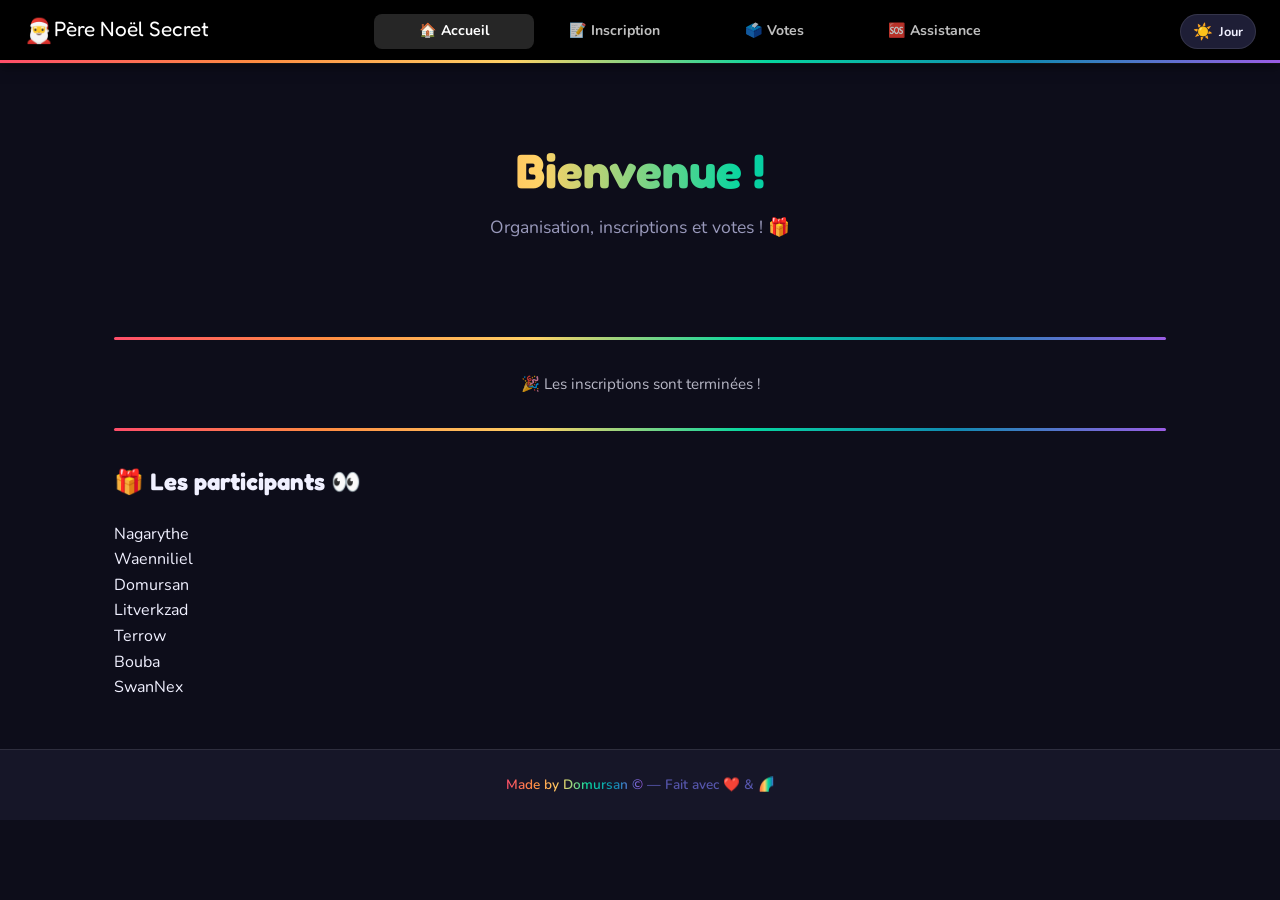
==== index.html @ bb62180d "Update index.html" ====
<!DOCTYPE html>
<html lang="fr">
<head>
  <meta charset="UTF-8" />
  <meta name="viewport" content="width=device-width, initial-scale=1.0" />
  <title>Humane Gang's Secret Santa 🎅</title>
  <link rel="stylesheet" href="assets/css/style.css" />
  <link rel="stylesheet" href="assets/css/index.css" />
</head>
<body>

  <div id="navbar-container"></div>

  <main class="main-content">

    <!-- Hero -->
    <section class="hero animate-in">
      <h1 class="rainbow-text">Bienvenue !</h1>
      <p>Organisation, inscriptions et votes ! 🎁</p>
    </section>

    <div class="rainbow-divider"></div>

    <!-- Comment ça marche -->
    <!-- <h2 class="section-title">✨ Les inscriptions sont ouvertes 👀</h2> -->
    <div id="countdown" class="countdown-box">
      <div class="countdown-item">
        <span id="cd-jours">--</span>
        <small>jours</small>
      </div>
      <span class="countdown-separator">:</span>
      <div class="countdown-item">
        <span id="cd-heures">--</span>
        <small>heures</small>
      </div>
      <span class="countdown-separator">:</span>
      <div class="countdown-item">
        <span id="cd-minutes">--</span>
        <small>min</small>
      </div>
      <span class="countdown-separator">:</span>
      <div class="countdown-item">
        <span id="cd-secondes">--</span>
        <small>sec</small>
      </div>
    </div>
    <p id="countdown-label" class="countdown-label">avant la fin des inscriptions</p>
    
    <div class="rainbow-divider"></div>

    <h2 class="section-title">🎁 Les participants 👀</h2>
    <div id="participants-grid" class="participants-grid"></div>

  </main>

  <div id="footer-container"></div>

  <script src="assets/js/main.js"></script>
  <script>
    // Charger les stats depuis l'API (placeholder)
    async function loadStats() {
      try {
        const data = await apiFetch('getStats');
        if (data.inscrits !== undefined) document.getElementById('stat-inscrits').textContent = data.inscrits;
        if (data.votes    !== undefined) document.getElementById('stat-votes').textContent    = data.votes;
        if (data.dateEchange) {
          const jours = Math.ceil((new Date(data.dateEchange) - new Date()) / (1000*60*60*24));
          document.getElementById('stat-jours').textContent = jours > 0 ? jours : '🎉';
        }
      } catch(e) {
        // API pas encore configurée — on affiche des placeholders
        document.getElementById('stat-inscrits').textContent = '?';
        document.getElementById('stat-votes').textContent    = '?';
        document.getElementById('stat-jours').textContent    = '?';
      }
    }
    document.addEventListener('DOMContentLoaded', loadStats);
  </script>

  <script>
  const DATE_FIN_INSCRIPTIONS = new Date('2026-09-30T23:59:00');

  function updateCountdown() {
    const maintenant = new Date();
    const diff = DATE_FIN_INSCRIPTIONS - maintenant;

    if (diff <= 0) {
      document.getElementById('countdown').style.display = 'none';
      document.getElementById('countdown-label').textContent = '🎉 Les inscriptions sont terminées !';
      return;
    }

    const jours    = Math.floor(diff / (1000 * 60 * 60 * 24));
    const heures   = Math.floor((diff / (1000 * 60 * 60)) % 24);
    const minutes  = Math.floor((diff / (1000 * 60)) % 60);
    const secondes = Math.floor((diff / 1000) % 60);

    document.getElementById('cd-jours').textContent    = jours;
    document.getElementById('cd-heures').textContent   = String(heures).padStart(2, '0');
    document.getElementById('cd-minutes').textContent  = String(minutes).padStart(2, '0');
    document.getElementById('cd-secondes').textContent = String(secondes).padStart(2, '0');
  }

  updateCountdown();
  setInterval(updateCountdown, 1000);
</script>

  <script>
  const DATE_FIN_INSCRIPTIONS = new Date('2026-09-30T23:59:00');

  function updateCountdown() {
    const maintenant = new Date();
    const diff = DATE_FIN_INSCRIPTIONS - maintenant;

    if (diff <= 0) {
      document.getElementById('countdown').style.display = 'none';
      document.getElementById('countdown-label').textContent = '🎉 Les inscriptions sont terminées !';
      return;
    }

    const jours    = Math.floor(diff / (1000 * 60 * 60 * 24));
    const heures   = Math.floor((diff / (1000 * 60 * 60)) % 24);
    const minutes  = Math.floor((diff / (1000 * 60)) % 60);
    const secondes = Math.floor((diff / 1000) % 60);

    document.getElementById('cd-jours').textContent    = jours;
    document.getElementById('cd-heures').textContent   = String(heures).padStart(2, '0');
    document.getElementById('cd-minutes').textContent  = String(minutes).padStart(2, '0');
    document.getElementById('cd-secondes').textContent = String(secondes).padStart(2, '0');
  }

  updateCountdown();
  setInterval(updateCountdown, 1000);
</script>

<script>
  // 👉 Ajoute un prénom par personne inscrite
  const PARTICIPANTS = [
    "Nagarythe",
    "Waenniliel",
    "Domursan",
    "Litverkzad",
    "Terrow",
    "Bouba",
    "SwanNex",
  ];

  function renderParticipants() {
    const grid = document.getElementById('participants-grid');
    grid.innerHTML = PARTICIPANTS.map(nom => `
      <div class="participant-card">${nom}</div>
    `).join('');
  }

  document.addEventListener('DOMContentLoaded', renderParticipants);
</script>

</body>
</html>
---- assets/css/style.css ----
/* ================================================
   STYLE.CSS — Père Noël Secret
   Thème arc-en-ciel + mode jour/nuit
   ================================================ */

/* ── Google Fonts ── */
@import url('https://fonts.googleapis.com/css2?family=Fredoka+One&family=Nunito:wght@400;600;700;800&display=swap');

/* ================================================
   VARIABLES — MODE NUIT (défaut)
   ================================================ */
:root {
  /* Arc-en-ciel */
  --rainbow-1: #ff4e6a;
  --rainbow-2: #ff8c42;
  --rainbow-3: #ffd166;
  --rainbow-4: #06d6a0;
  --rainbow-5: #118ab2;
  --rainbow-6: #9b5de5;

  /* Gradient arc-en-ciel */
  --rainbow-gradient: linear-gradient(135deg,
    var(--rainbow-1), var(--rainbow-2), var(--rainbow-3),
    var(--rainbow-4), var(--rainbow-5), var(--rainbow-6));
  --rainbow-gradient-h: linear-gradient(90deg,
    var(--rainbow-1), var(--rainbow-2), var(--rainbow-3),
    var(--rainbow-4), var(--rainbow-5), var(--rainbow-6));

  /* Fond & surfaces */
  --bg-page:       #0d0d1a;
  --bg-surface:    #161628;
  --bg-card:       #1e1e36;
  --bg-input:      #252540;
  --border-color:  rgba(255,255,255,0.1);

  /* Textes */
  --text-primary:   #f0f0ff;
  --text-secondary: #9999bb;
  --text-muted:     #5555aa;

  /* Accents */
  --accent-primary: #ff4e6a;
  --accent-hover:   #ff7088;

  /* Ombres */
  --shadow-sm: 0 2px 8px rgba(0,0,0,0.4);
  --shadow-md: 0 4px 20px rgba(0,0,0,0.5);
  --shadow-lg: 0 8px 40px rgba(0,0,0,0.6);
  --shadow-rainbow: 0 4px 20px rgba(255,78,106,0.3);

  /* Navbar */
  --navbar-height: 64px;
}

/* ================================================
   VARIABLES — MODE JOUR
   ================================================ */
[data-theme="light"] {
  --bg-page:       #f5f5ff;
  --bg-surface:    #ffffff;
  --bg-card:       #ffffff;
  --bg-input:      #f0f0fa;
  --border-color:  rgba(0,0,0,0.1);

  --text-primary:   #1a1a2e;
  --text-secondary: #555577;
  --text-muted:     #9999bb;

  --accent-primary: #ff4e6a;
  --accent-hover:   #e03055;

  --shadow-sm: 0 2px 8px rgba(0,0,0,0.08);
  --shadow-md: 0 4px 20px rgba(0,0,0,0.1);
  --shadow-lg: 0 8px 40px rgba(0,0,0,0.15);
  --shadow-rainbow: 0 4px 20px rgba(255,78,106,0.2);
}

/* ================================================
   RESET & BASE
   ================================================ */
*, *::before, *::after {
  margin: 0; padding: 0;
  box-sizing: border-box;
}

html { scroll-behavior: smooth; }

body {
  font-family: 'Nunito', sans-serif;
  background-color: var(--bg-page);
  color: var(--text-primary);
  min-height: 100vh;
  transition: background-color 0.3s ease, color 0.3s ease;
  line-height: 1.6;
}

/* ================================================
   NAVBAR
   ================================================ */
.navbar {
  position: fixed;
  top: 0; left: 0; right: 0;
  height: var(--navbar-height);
  background: #000000;
  border-bottom: 1px solid rgba(255,255,255,0.08);
  display: flex;
  align-items: center;
  justify-content: space-between;
  padding: 0 1.5rem;
  z-index: 1000;
  box-shadow: 0 2px 12px rgba(0,0,0,0.5);
}

/* Barre arc-en-ciel sous la navbar */
.navbar::after {
  content: '';
  position: absolute;
  bottom: 0; left: 0; right: 0;
  height: 3px;
  background: var(--rainbow-gradient-h);
}

/* ── Logo image ── */
.navbar-brand {
  display: flex;
  align-items: center;
  gap: 0.75rem;
  text-decoration: none;
  flex-shrink: 0;
}
.navbar-brand .brand-logo {
  height: calc(var(--navbar-height) - 16px);
  width: auto;
  display: block;
  object-fit: contain;
}
/* Fallback texte si pas d'image */
.navbar-brand .brand-text {
  font-family: 'Fredoka One', cursive;
  font-size: 1.3rem;
  color: #ffffff;
}
.navbar-brand .brand-icon { font-size: 1.5rem; }

/* ── Liens — espacés de façon égale ── */
.navbar-links {
  display: flex;
  align-items: center;
  list-style: none;
  flex: 1;
  justify-content: center;
  gap: 0;
}
.navbar-links li {
  flex: 1;
  display: flex;
  justify-content: center;
  max-width: 160px;
}
.navbar-links a {
  display: block;
  width: 100%;
  text-align: center;
  padding: 0.4rem 0.5rem;
  color: rgba(255,255,255,0.75);
  text-decoration: none;
  font-weight: 700;
  font-size: 0.88rem;
  border-radius: 8px;
  transition: all 0.2s ease;
  white-space: nowrap;
}
.navbar-links a:hover,
.navbar-links a.active {
  color: #ffffff;
  background: rgba(255,255,255,0.1);
}
.navbar-links a.active {
  background: rgba(255,255,255,0.15);
}

/* Bouton toggle jour/nuit */
.theme-toggle {
  background: var(--bg-card);
  border: 1px solid var(--border-color);
  border-radius: 50px;
  padding: 0.35rem 0.75rem;
  cursor: pointer;
  font-size: 1.1rem;
  display: flex;
  align-items: center;
  gap: 0.4rem;
  color: var(--text-primary);
  transition: all 0.2s ease;
  font-family: 'Nunito', sans-serif;
  font-size: 0.8rem;
  font-weight: 700;
}
.theme-toggle:hover {
  background: var(--bg-input);
  box-shadow: var(--shadow-sm);
}
.theme-toggle .icon { font-size: 1rem; }

/* Burger mobile */
.navbar-burger {
  display: none;
  flex-direction: column;
  gap: 5px;
  cursor: pointer;
  padding: 0.5rem;
  background: none;
  border: none;
}
.navbar-burger span {
  display: block;
  width: 24px; height: 2px;
  background: var(--text-primary);
  border-radius: 2px;
  transition: all 0.3s ease;
}

/* ================================================
   LAYOUT PRINCIPAL
   ================================================ */
.main-content {
  max-width: 1100px;
  margin: 0 auto;
  padding: calc(var(--navbar-height) + 2rem) 1.5rem 3rem;
}

.page-title {
  font-family: 'Fredoka One', cursive;
  font-size: 2.2rem;
  margin-bottom: 2rem;
  background: var(--rainbow-gradient-h);
  -webkit-background-clip: text;
  -webkit-text-fill-color: transparent;
  background-clip: text;
}

/* ================================================
   COMPOSANTS — CARTES
   ================================================ */
.card {
  background: var(--bg-card);
  border: 1px solid var(--border-color);
  border-radius: 16px;
  padding: 1.5rem;
  box-shadow: var(--shadow-sm);
  transition: transform 0.2s ease, box-shadow 0.2s ease;
}
.card:hover {
  transform: translateY(-3px);
  box-shadow: var(--shadow-md);
}

.card-grid {
  display: grid;
  grid-template-columns: repeat(auto-fit, minmax(280px, 1fr));
  gap: 1.25rem;
}

/* ================================================
   COMPOSANTS — BOUTONS
   ================================================ */
.btn {
  display: inline-flex;
  align-items: center;
  justify-content: center;
  gap: 0.5rem;
  padding: 0.65rem 1.4rem;
  border: none;
  border-radius: 12px;
  font-family: 'Nunito', sans-serif;
  font-weight: 800;
  font-size: 0.9rem;
  cursor: pointer;
  transition: all 0.2s ease;
  text-decoration: none;
}

.btn-primary {
  background: var(--rainbow-gradient);
  color: white;
  box-shadow: var(--shadow-rainbow);
}
.btn-primary:hover {
  opacity: 0.9;
  transform: translateY(-2px);
  box-shadow: 0 6px 24px rgba(255,78,106,0.4);
}

.btn-outline {
  background: transparent;
  border: 2px solid var(--border-color);
  color: var(--text-primary);
}
.btn-outline:hover {
  border-color: var(--rainbow-1);
  color: var(--rainbow-1);
  background: rgba(255,78,106,0.05);
}

.btn-danger {
  background: #ff4e6a;
  color: white;
}
.btn-danger:hover { background: #e03055; transform: translateY(-2px); }

.btn:disabled {
  opacity: 0.5;
  cursor: not-allowed;
  transform: none !important;
}

/* ================================================
   COMPOSANTS — FORMULAIRES
   ================================================ */
.form-group {
  margin-bottom: 1.25rem;
}
.form-group label {
  display: block;
  font-weight: 700;
  font-size: 0.88rem;
  color: var(--text-secondary);
  margin-bottom: 0.4rem;
  text-transform: uppercase;
  letter-spacing: 0.05em;
}
.form-group input,
.form-group select,
.form-group textarea {
  width: 100%;
  padding: 0.7rem 1rem;
  background: var(--bg-input);
  border: 1px solid var(--border-color);
  border-radius: 10px;
  color: var(--text-primary);
  font-family: 'Nunito', sans-serif;
  font-size: 0.95rem;
  transition: border-color 0.2s ease, box-shadow 0.2s ease;
  outline: none;
}
.form-group input:focus,
.form-group select:focus,
.form-group textarea:focus {
  border-color: var(--rainbow-5);
  box-shadow: 0 0 0 3px rgba(17,138,178,0.15);
}
.form-group textarea { resize: vertical; min-height: 100px; }
.form-group select option { background: var(--bg-card); }

/* ================================================
   COMPOSANTS — TABLEAU
   ================================================ */
.table-wrapper {
  overflow-x: auto;
  border-radius: 12px;
  border: 1px solid var(--border-color);
}
table {
  width: 100%;
  border-collapse: collapse;
  font-size: 0.9rem;
}
thead {
  background: var(--bg-input);
}
thead th {
  padding: 0.85rem 1rem;
  text-align: left;
  font-weight: 800;
  font-size: 0.78rem;
  text-transform: uppercase;
  letter-spacing: 0.07em;
  color: var(--text-secondary);
  border-bottom: 1px solid var(--border-color);
}
tbody tr {
  border-bottom: 1px solid var(--border-color);
  transition: background 0.15s ease;
}
tbody tr:last-child { border-bottom: none; }
tbody tr:hover { background: var(--bg-input); }
tbody td {
  padding: 0.85rem 1rem;
  color: var(--text-primary);
}

/* ================================================
   COMPOSANTS — BADGES
   ================================================ */
.badge {
  display: inline-block;
  padding: 0.2rem 0.6rem;
  border-radius: 50px;
  font-size: 0.75rem;
  font-weight: 800;
}
.badge-red    { background: rgba(255,78,106,0.15); color: var(--rainbow-1); }
.badge-orange { background: rgba(255,140,66,0.15); color: var(--rainbow-2); }
.badge-yellow { background: rgba(255,209,102,0.15); color: #c9a000; }
.badge-green  { background: rgba(6,214,160,0.15);  color: var(--rainbow-4); }
.badge-blue   { background: rgba(17,138,178,0.15); color: var(--rainbow-5); }
.badge-purple { background: rgba(155,93,229,0.15); color: var(--rainbow-6); }

/* ================================================
   COMPOSANTS — ALERTS
   ================================================ */
.alert {
  padding: 0.85rem 1.1rem;
  border-radius: 10px;
  font-weight: 600;
  font-size: 0.9rem;
  margin-bottom: 1rem;
  display: flex;
  align-items: center;
  gap: 0.5rem;
}
.alert-success { background: rgba(6,214,160,0.1);  border-left: 3px solid var(--rainbow-4); color: var(--rainbow-4); }
.alert-error   { background: rgba(255,78,106,0.1); border-left: 3px solid var(--rainbow-1); color: var(--rainbow-1); }
.alert-info    { background: rgba(17,138,178,0.1); border-left: 3px solid var(--rainbow-5); color: var(--rainbow-5); }

/* ================================================
   COMPOSANTS — DIVIDER ARC-EN-CIEL
   ================================================ */
.rainbow-divider {
  height: 3px;
  background: var(--rainbow-gradient-h);
  border-radius: 2px;
  margin: 2rem 0;
}

/* ================================================
   FOOTER
   ================================================ */
.footer {
  background: var(--bg-surface);
  border-top: 1px solid var(--border-color);
  padding: 1.5rem;
  text-align: center;
  color: var(--text-muted);
  font-size: 0.85rem;
  font-weight: 600;
}
.footer span {
  background: var(--rainbow-gradient-h);
  -webkit-background-clip: text;
  -webkit-text-fill-color: transparent;
  background-clip: text;
}

/* ================================================
   UTILITAIRES
   ================================================ */
.text-center { text-align: center; }
.text-muted  { color: var(--text-secondary); }
.mt-1 { margin-top: 0.5rem; }
.mt-2 { margin-top: 1rem; }
.mt-3 { margin-top: 1.5rem; }
.mb-1 { margin-bottom: 0.5rem; }
.mb-2 { margin-bottom: 1rem; }
.mb-3 { margin-bottom: 1.5rem; }

/* Texte arc-en-ciel */
.rainbow-text {
  background: var(--rainbow-gradient-h);
  -webkit-background-clip: text;
  -webkit-text-fill-color: transparent;
  background-clip: text;
}

/* ================================================
   ANIMATIONS
   ================================================ */
@keyframes fadeIn {
  from { opacity: 0; transform: translateY(12px); }
  to   { opacity: 1; transform: translateY(0); }
}
@keyframes shimmer {
  0%   { background-position: -200% center; }
  100% { background-position: 200% center; }
}
.animate-in { animation: fadeIn 0.4s ease forwards; }

/* ================================================
   RESPONSIVE
   ================================================ */
@media (max-width: 768px) {
  .navbar-links { display: none; flex-direction: column; position: absolute; top: var(--navbar-height); left: 0; right: 0; background: var(--bg-surface); padding: 1rem; border-bottom: 1px solid var(--border-color); gap: 0.25rem; }
  .navbar-links.open { display: flex; }
  .navbar-burger { display: flex; }
  .main-content { padding-top: calc(var(--navbar-height) + 1.5rem); padding-left: 1rem; padding-right: 1rem; }
  .card-grid { grid-template-columns: 1fr; }
  .page-title { font-size: 1.8rem; }
}


/* ================================================
   TITRES DE SECTION
   ================================================ */
.section-title {
  font-family: 'Fredoka One', cursive;
  font-size: 1.5rem;
  margin-bottom: 1.25rem;
  color: var(--text-primary);
}
---- assets/css/index.css ----
/* ================================================
   INDEX.CSS — Page d'accueil
   ================================================ */

/* ── Hero ── */
.hero {
  text-align: center;
  padding: 3rem 1rem 2rem;
}
.hero-icon {
  font-size: 5rem;
  display: block;
  margin-bottom: 1rem;
  animation: bounce 2s infinite;
}
@keyframes bounce {
  0%, 100% { transform: translateY(0); }
  50%       { transform: translateY(-12px); }
}
.hero h1 {
  font-family: 'Fredoka One', cursive;
  font-size: 3rem;
  line-height: 1.1;
  margin-bottom: 1rem;
}
.hero p {
  font-size: 1.1rem;
  color: var(--text-secondary);
  max-width: 560px;
  margin: 0 auto 2rem;
}
.hero-btns {
  display: flex;
  gap: 1rem;
  justify-content: center;
  flex-wrap: wrap;
}

/* ── Étapes ── */
@keyframes rainbow-spin {
  0%   { background-position: 0% 50%; }
  100% { background-position: 300% 50%; }
}

.step-card {
  position: relative;
  display: flex;
  align-items: flex-start;
  gap: 1.25rem;
  border: none !important;
  isolation: isolate;
}

/* Couche arc-en-ciel (bordure) */
.step-card::before {
  content: '';
  position: absolute;
  inset: -2px;
  border-radius: 18px;
  background: linear-gradient(
    120deg,
    var(--rainbow-1), var(--rainbow-2), var(--rainbow-3),
    var(--rainbow-4), var(--rainbow-5), var(--rainbow-6),
    var(--rainbow-1)
  );
  background-size: 300% 300%;
  z-index: -2;
  transition: opacity 0.3s ease;
}
/* Fond de la carte par-dessus, laisse 2px de bordure visible */
.step-card::after {
  content: '';
  position: absolute;
  inset: 0;
  border-radius: 16px;
  background: var(--bg-card);
  z-index: -1;
}
.step-card:hover::before {
  animation: rainbow-spin 2s linear infinite;
}

/* Chiffre dans son cercle */
.step-number {
  flex-shrink: 0;
  width: 2.2rem;
  height: 2.2rem;
  border-radius: 50%;
  background: var(--rainbow-gradient-h);
  color: white;
  font-family: 'Fredoka One', cursive;
  font-size: 1.1rem;
  display: flex;
  align-items: center;
  justify-content: center;
  margin-top: 0.1rem;
}

.step-card h3 {
  font-weight: 800;
  font-size: 1rem;
  margin-bottom: 0.3rem;
}
.step-card p { color: var(--text-secondary); font-size: 0.9rem; }

/* ── Stats ── */
.stats-bar {
  display: flex;
  gap: 1rem;
  flex-wrap: wrap;
  margin-bottom: 2rem;
}
.stat-pill {
  flex: 1;
  min-width: 140px;
  background: var(--bg-card);
  border: 1px solid var(--border-color);
  border-radius: 14px;
  padding: 1.1rem 1rem;
  text-align: center;
}
.stat-pill .stat-number {
  font-family: 'Fredoka One', cursive;
  font-size: 2rem;
  background: var(--rainbow-gradient-h);
  -webkit-background-clip: text;
  -webkit-text-fill-color: transparent;
  background-clip: text;
}
.stat-pill .stat-label {
  font-size: 0.8rem;
  color: var(--text-secondary);
  font-weight: 700;
  text-transform: uppercase;
  letter-spacing: 0.05em;
}

.countdown-box {
  display: flex;
  justify-content: center;
  align-items: center;
  gap: 1rem;
  margin: 2rem auto;
  flex-wrap: wrap;
}

.countdown-item {
  display: flex;
  flex-direction: column;
  align-items: center;
  justify-content: center;
  min-width: 80px;
  padding: 1rem 0.5rem;
  background: rgba(255, 255, 255, 0.06);
  border: 1px solid rgba(255, 255, 255, 0.1);
  border-radius: 12px;
  backdrop-filter: blur(4px);
}

.countdown-item span {
  font-size: 2.2rem;
  font-weight: 800;
  line-height: 1;
  background: linear-gradient(90deg, #ff4d6d, #ffa94d, #ffe66d, #6dffb3);
  -webkit-background-clip: text;
  -webkit-text-fill-color: transparent;
  background-clip: text;
}

.countdown-item small {
  margin-top: 0.4rem;
  font-size: 0.75rem;
  letter-spacing: 0.05em;
  opacity: 0.6;
  text-transform: uppercase;
}

.countdown-separator {
  font-size: 2rem;
  font-weight: 800;
  opacity: 0.3;
  margin: 0 -0.25rem;
  align-self: center;
}

.countdown-label {
  text-align: center;
  margin-top: 0.75rem;
  opacity: 0.75;
  font-size: 0.95rem;
}
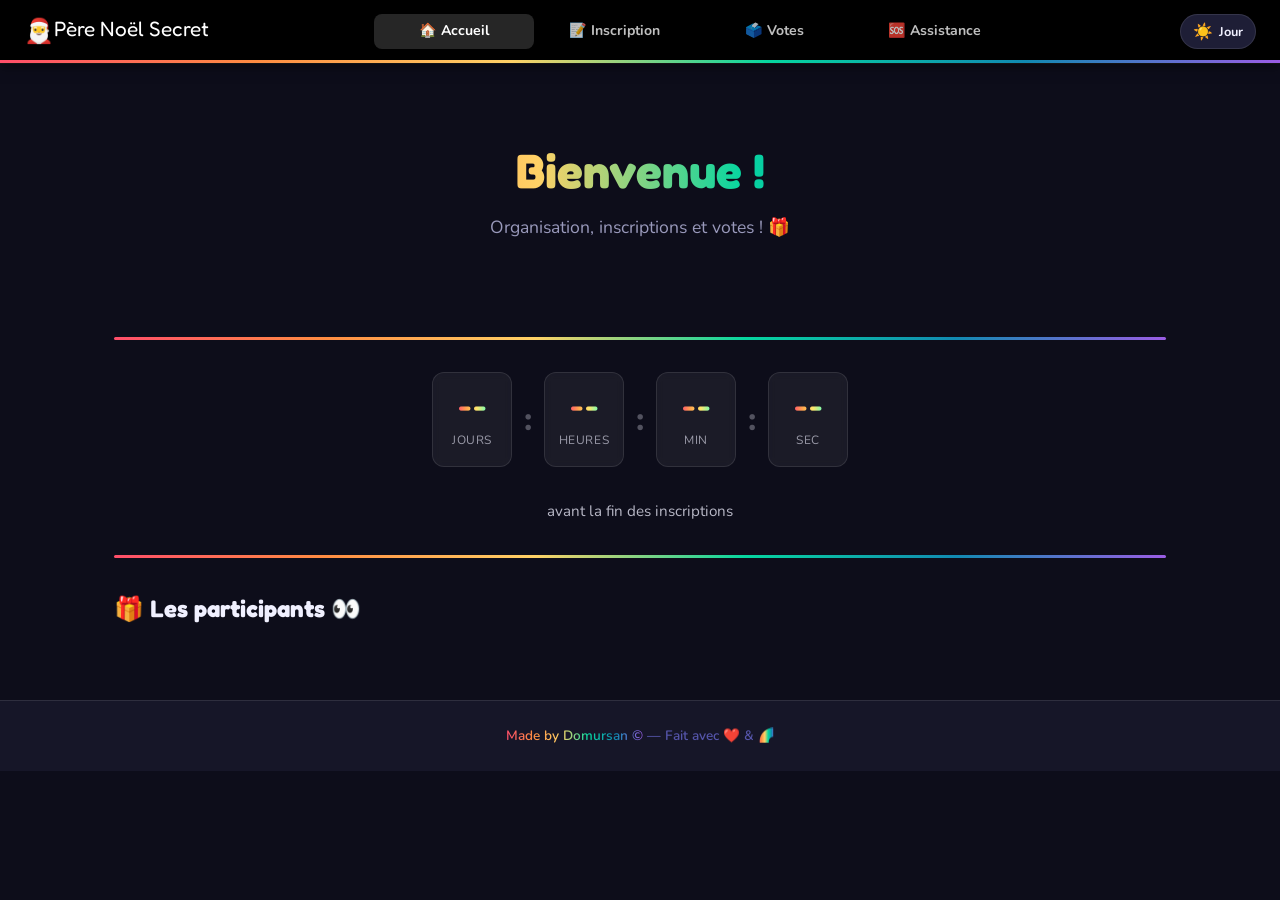
==== commit c1658a88: "Update index.html" ====
--- a/index.html
+++ b/index.html
@@ -103,35 +103,6 @@
 
   updateCountdown();
   setInterval(updateCountdown, 1000);
-</script>
-
-  <script>
-  const DATE_FIN_INSCRIPTIONS = new Date('2026-09-30T23:59:00');
-
-  function updateCountdown() {
-    const maintenant = new Date();
-    const diff = DATE_FIN_INSCRIPTIONS - maintenant;
-
-    if (diff <= 0) {
-      document.getElementById('countdown').style.display = 'none';
-      document.getElementById('countdown-label').textContent = '🎉 Les inscriptions sont terminées !';
-      return;
-    }
-
-    const jours    = Math.floor(diff / (1000 * 60 * 60 * 24));
-    const heures   = Math.floor((diff / (1000 * 60 * 60)) % 24);
-    const minutes  = Math.floor((diff / (1000 * 60)) % 60);
-    const secondes = Math.floor((diff / 1000) % 60);
-
-    document.getElementById('cd-jours').textContent    = jours;
-    document.getElementById('cd-heures').textContent   = String(heures).padStart(2, '0');
-    document.getElementById('cd-minutes').textContent  = String(minutes).padStart(2, '0');
-    document.getElementById('cd-secondes').textContent = String(secondes).padStart(2, '0');
-  }
-
-  updateCountdown();
-  setInterval(updateCountdown, 1000);
-</script>
 
 <script>
   // 👉 Ajoute un prénom par personne inscrite
--- a/assets/css/index.css
+++ b/assets/css/index.css
@@ -189,3 +189,27 @@
   opacity: 0.75;
   font-size: 0.95rem;
 }
+
+.participants-grid {
+  display: grid;
+  grid-template-columns: repeat(auto-fill, minmax(100px, 1fr));
+  gap: 12px;
+  margin-top: 24px;
+}
+
+.participant-card {
+  padding: 14px 8px;
+  border-radius: 12px;
+  text-align: center;
+  font-weight: 600;
+  transition: transform 0.2s ease;
+
+  border: 3px solid transparent;
+  background:
+    linear-gradient(var(--card-bg, #1a1a1a), var(--card-bg, #1a1a1a)) padding-box,
+    var(--rainbow-gradient-h) border-box;
+}
+
+.participant-card:hover {
+  transform: translateY(-4px);
+}
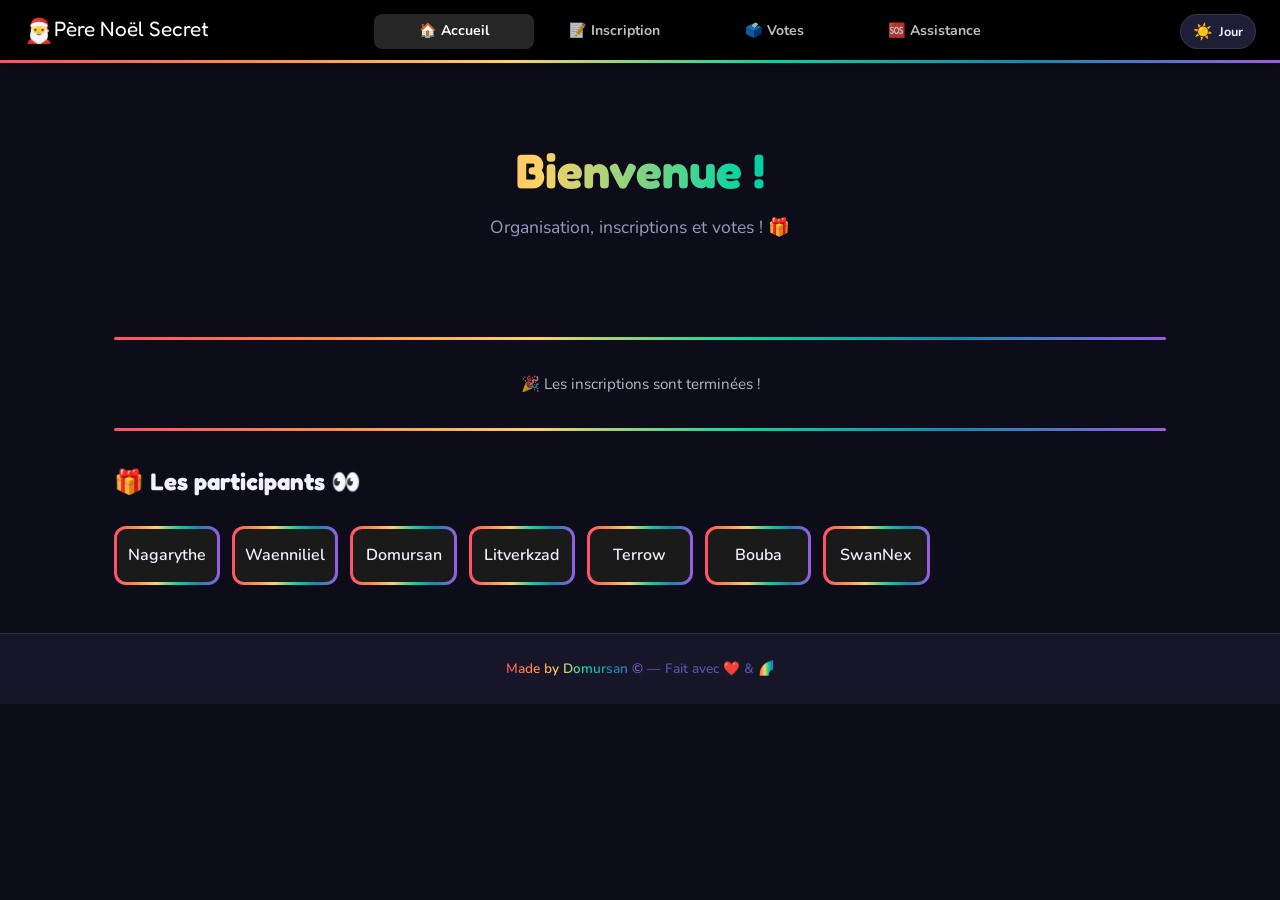
==== commit 14992713: "Update index.html" ====
--- a/index.html
+++ b/index.html
@@ -103,8 +103,10 @@
 
   updateCountdown();
   setInterval(updateCountdown, 1000);
+</script>
 
 <script>
+
   // 👉 Ajoute un prénom par personne inscrite
   const PARTICIPANTS = [
     "Nagarythe",
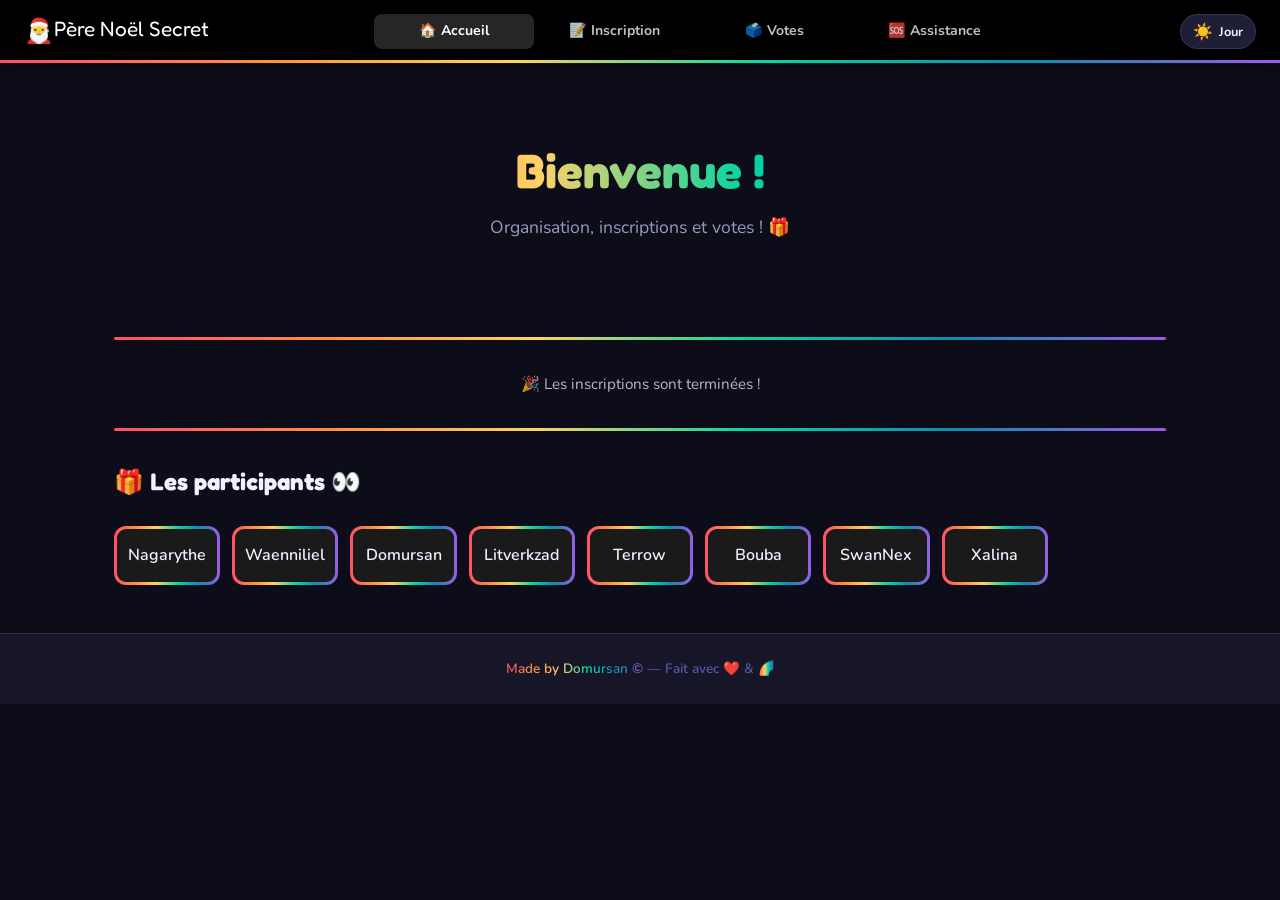
==== commit b1c62322: "Update index.html" ====
--- a/index.html
+++ b/index.html
@@ -116,6 +116,7 @@
     "Terrow",
     "Bouba",
     "SwanNex",
+    "Xalina",
   ];
 
   function renderParticipants() {
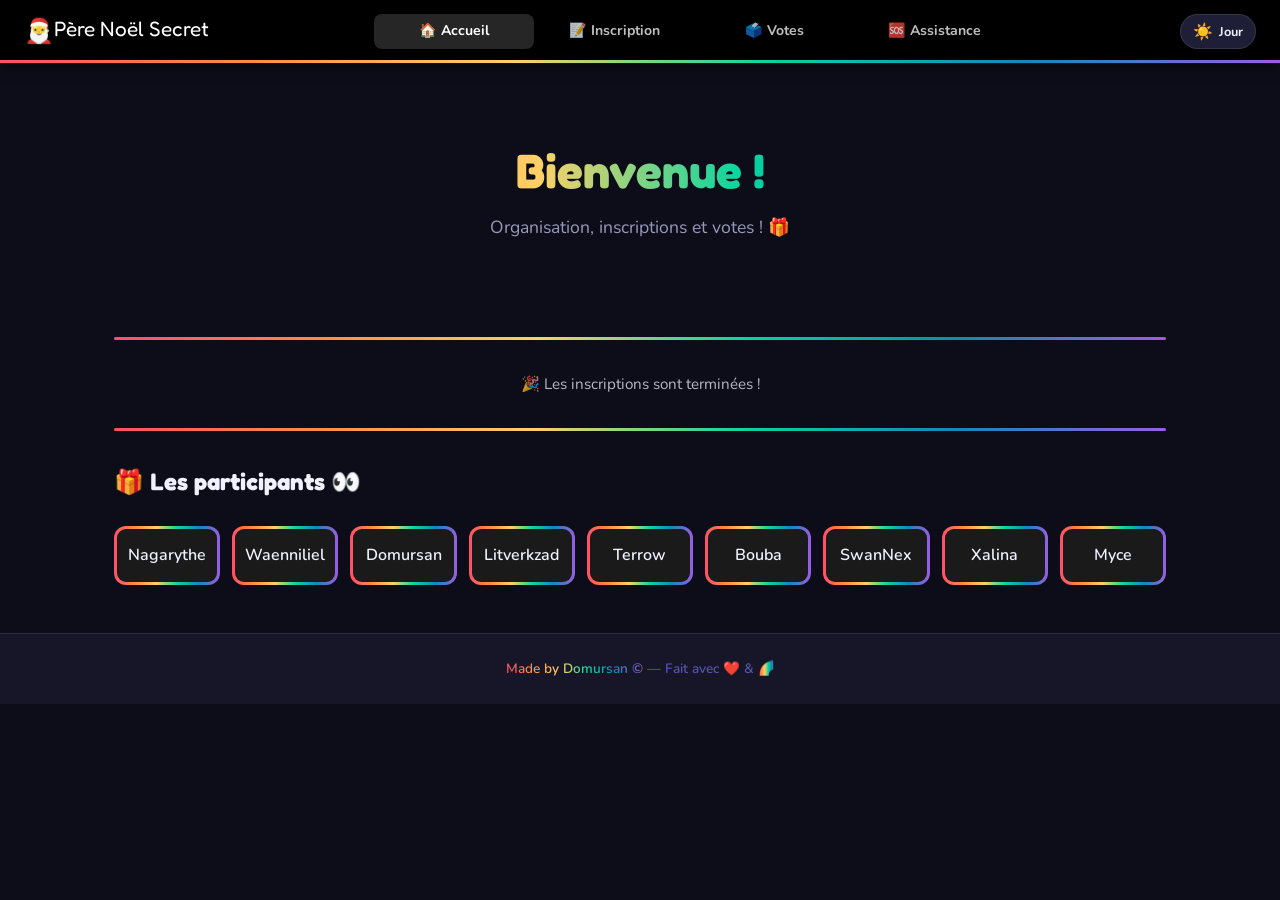
==== commit cf0d7c7d: "Update index.html" ====
--- a/index.html
+++ b/index.html
@@ -117,6 +117,7 @@
     "Bouba",
     "SwanNex",
     "Xalina",
+    "Myce",
   ];
 
   function renderParticipants() {
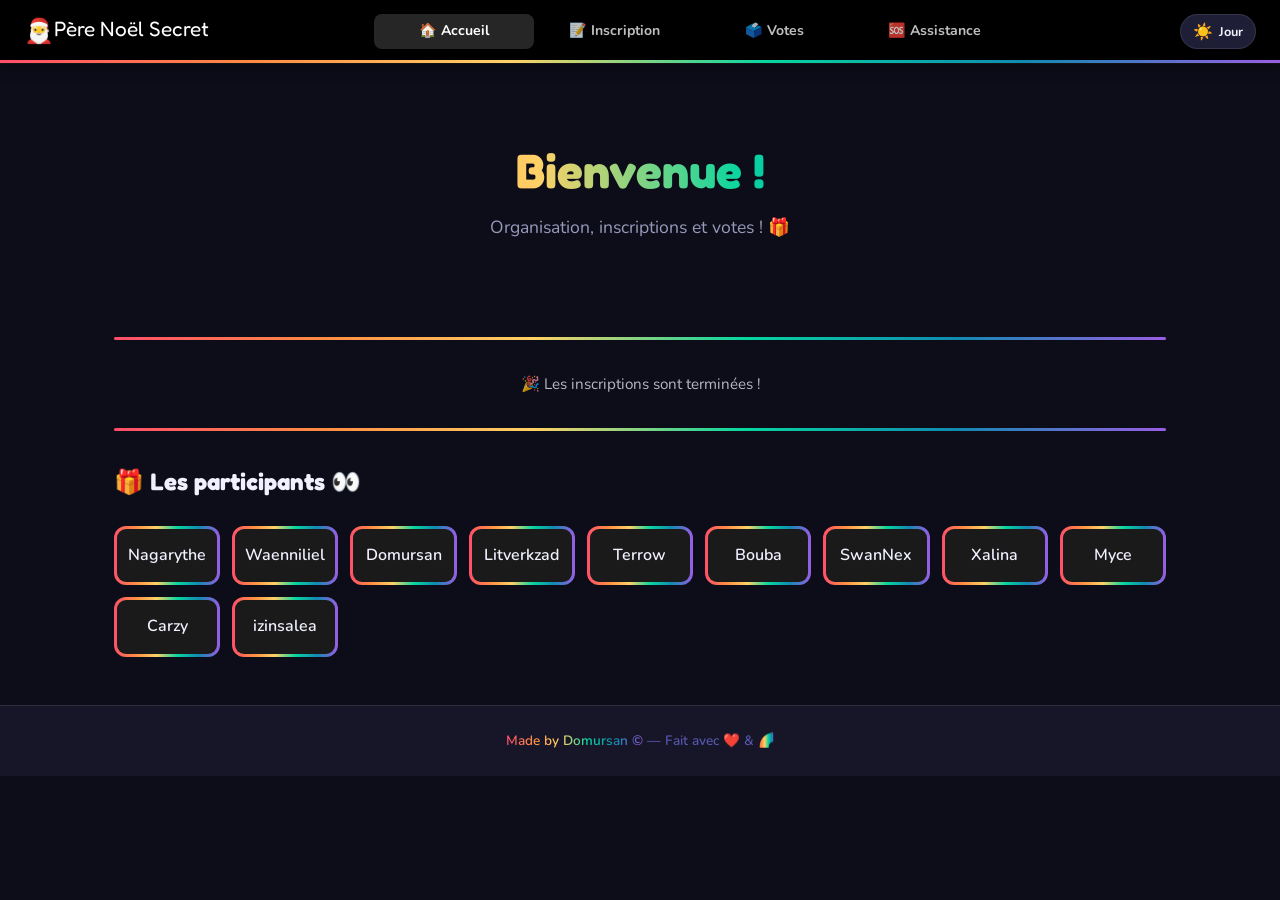
==== commit 4d848408: "Update index.html" ====
--- a/index.html
+++ b/index.html
@@ -118,6 +118,8 @@
     "SwanNex",
     "Xalina",
     "Myce",
+    "Carzy",
+    "izinsalea",
   ];
 
   function renderParticipants() {
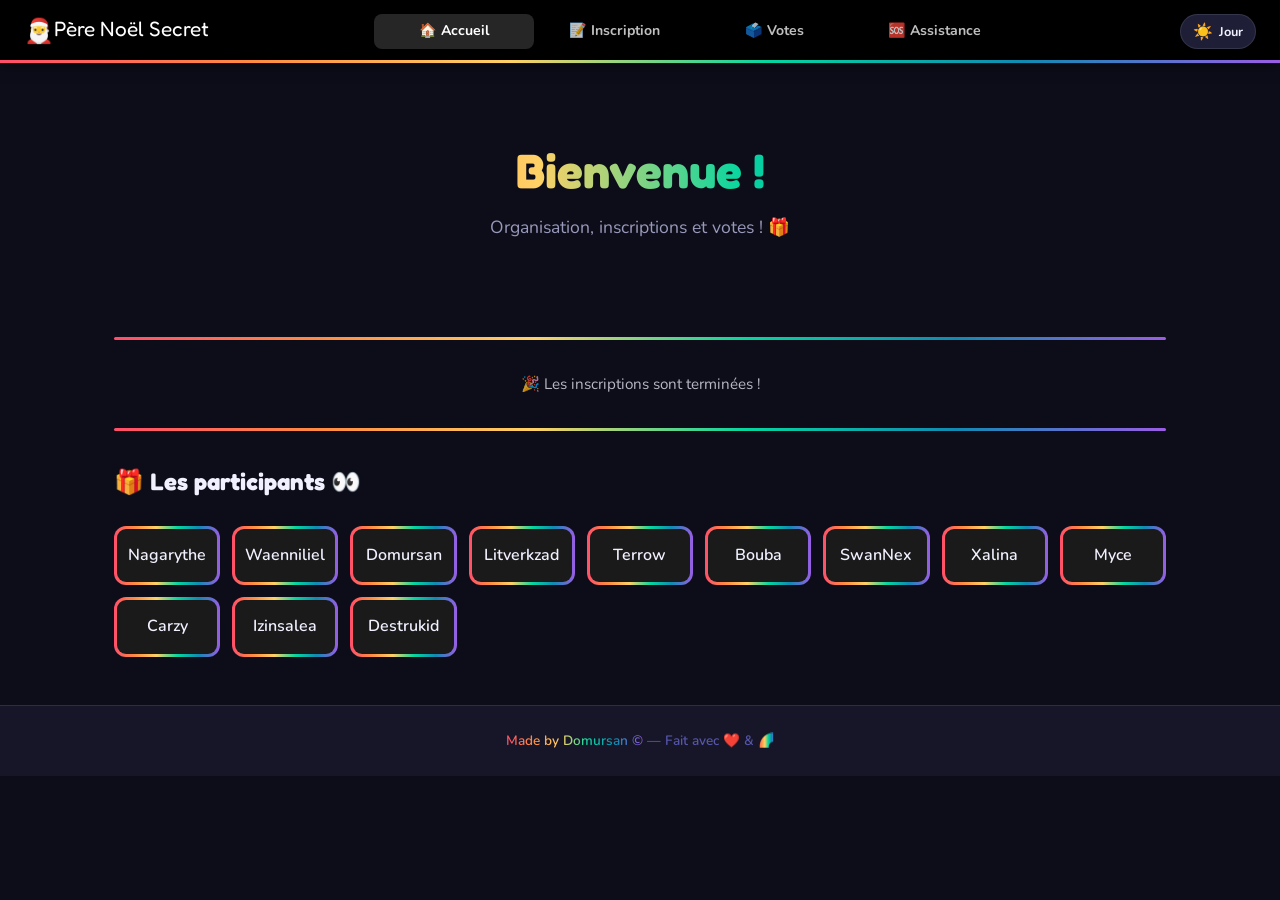
==== commit 5adb893d: "Update index.html" ====
--- a/index.html
+++ b/index.html
@@ -119,7 +119,8 @@
     "Xalina",
     "Myce",
     "Carzy",
-    "izinsalea",
+    "Izinsalea",
+    "Destrukid",
   ];
 
   function renderParticipants() {
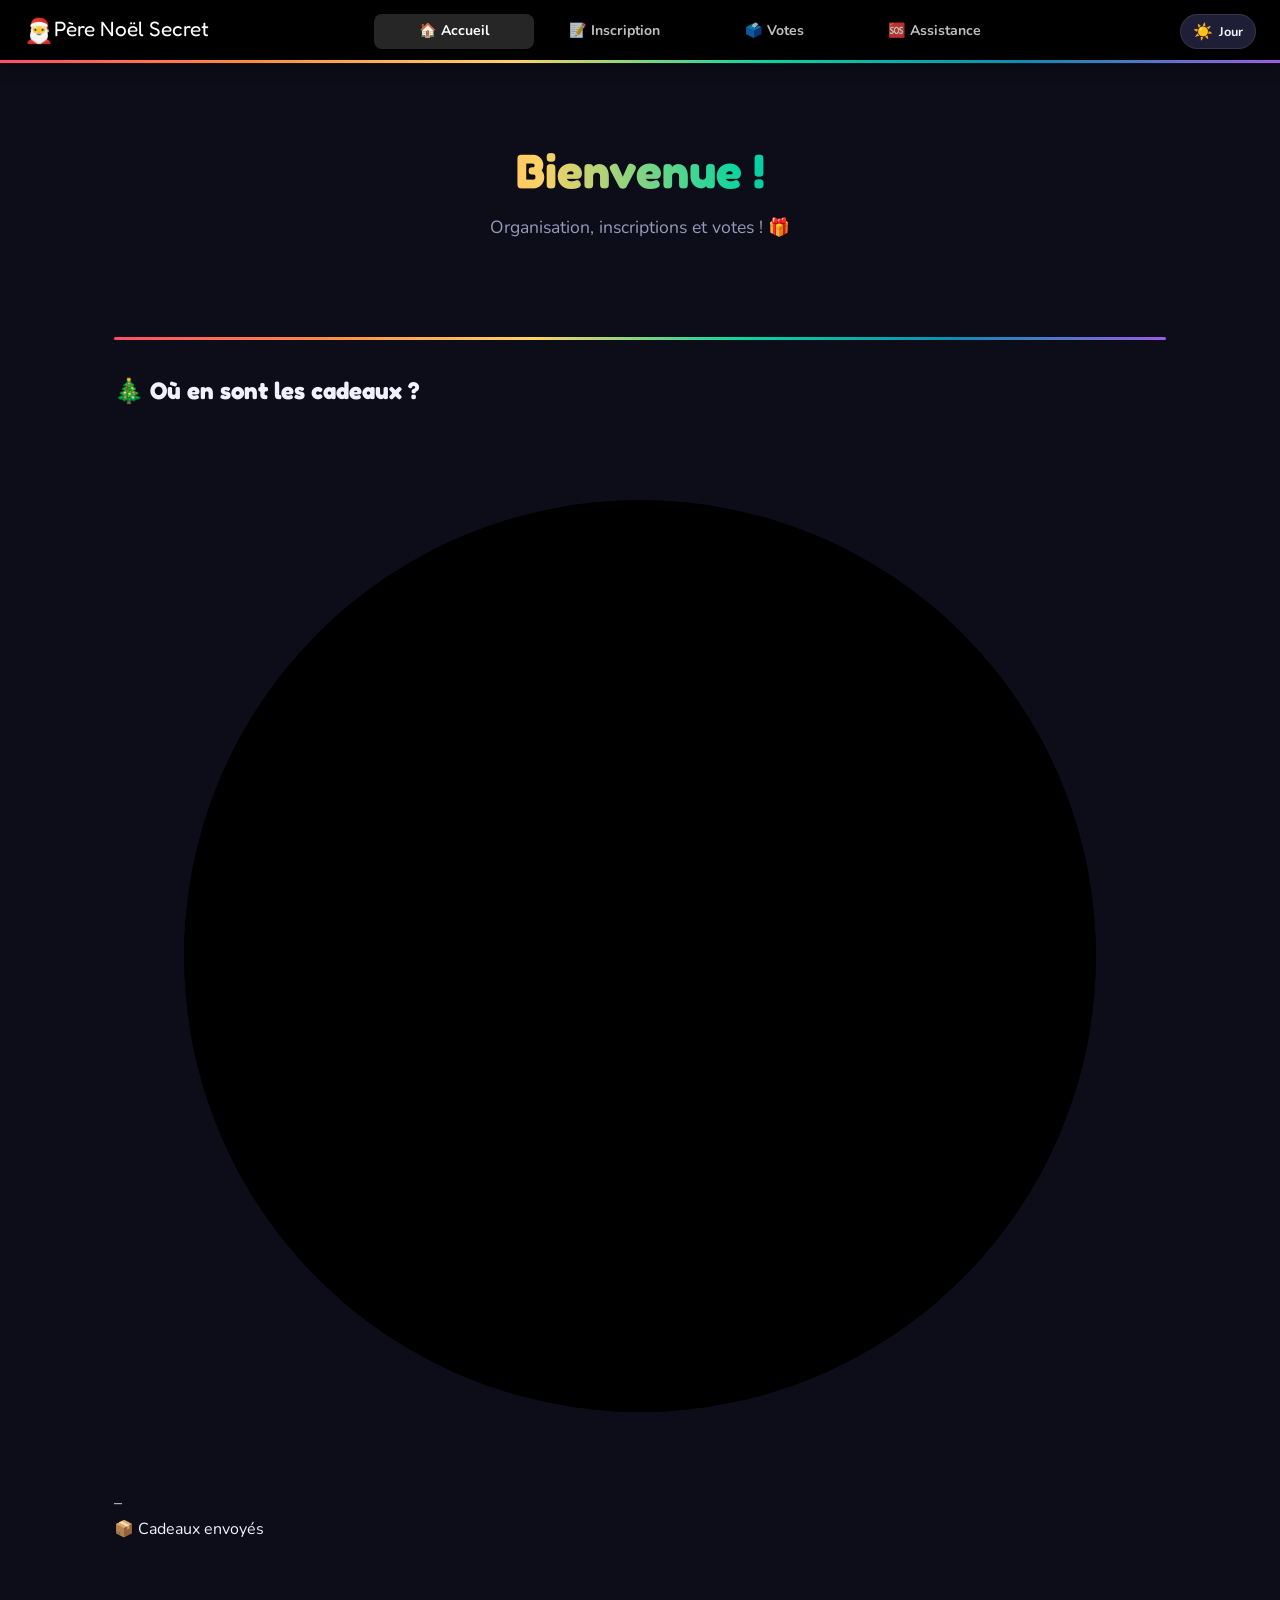
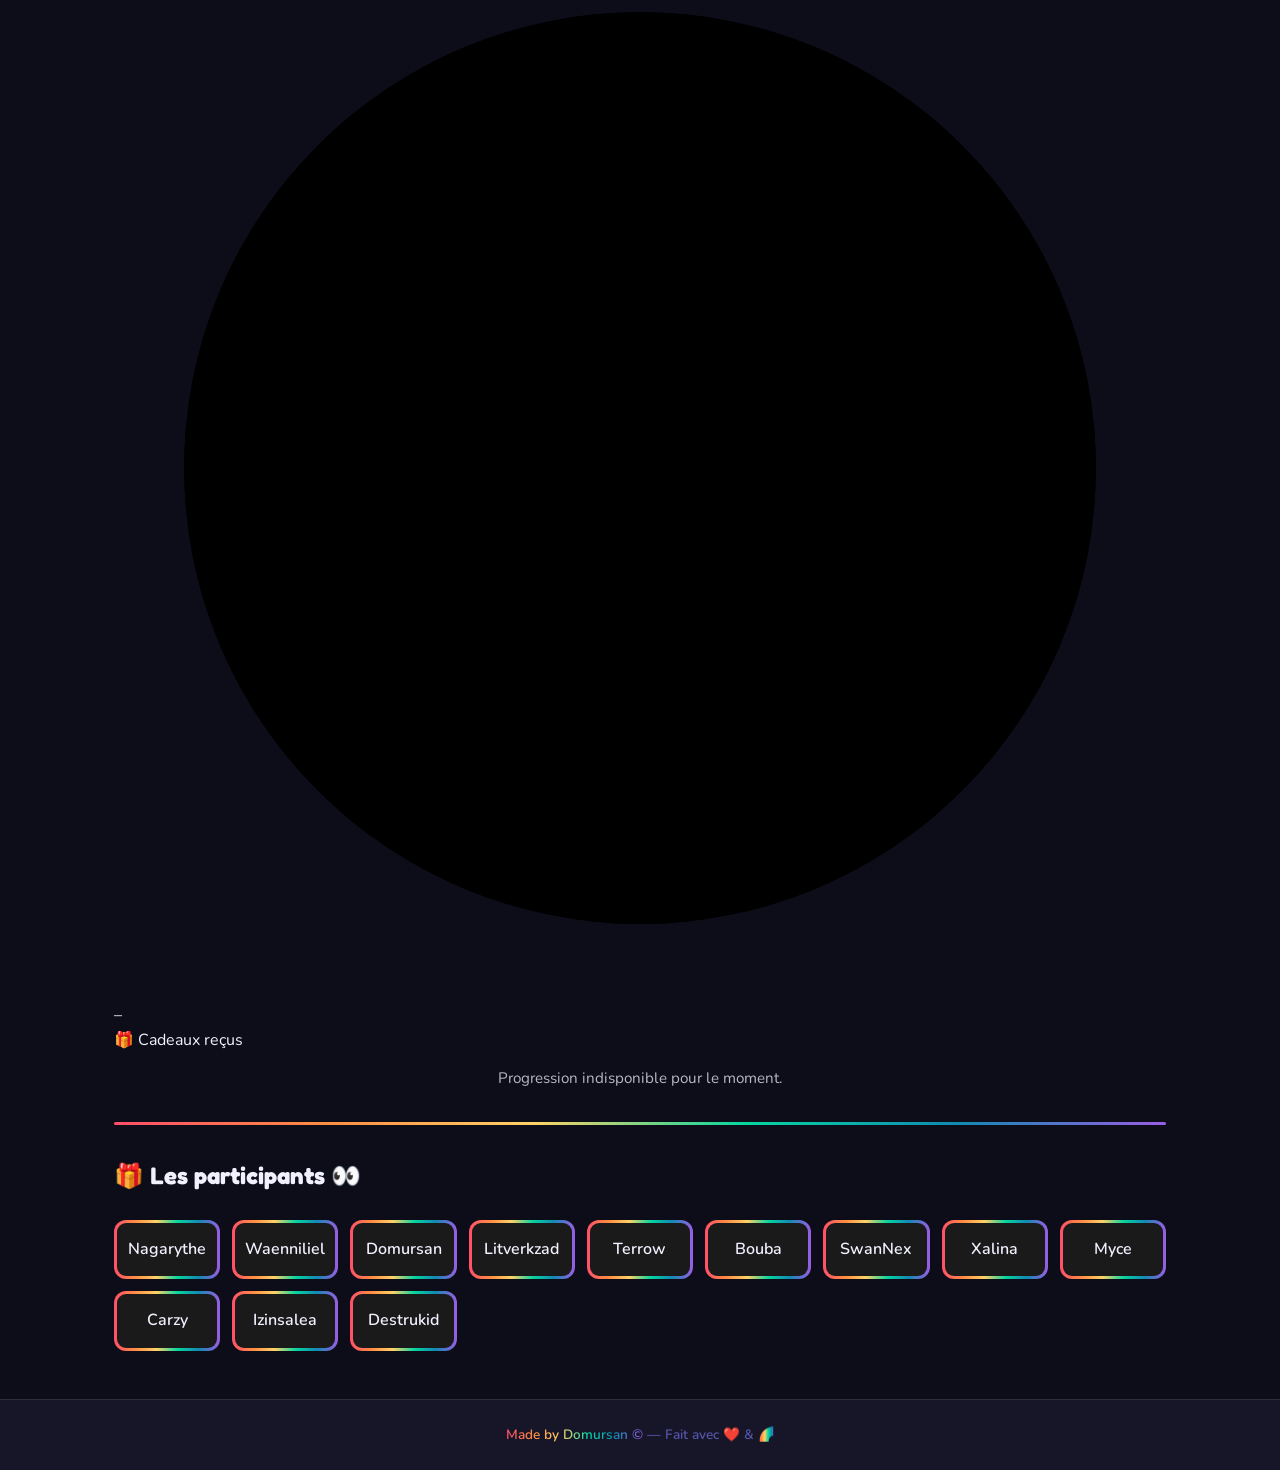
==== commit b5f8c341: "Update index.html" ====
--- a/index.html
+++ b/index.html
@@ -21,31 +21,46 @@
 
     <div class="rainbow-divider"></div>
 
-    <!-- Comment ça marche -->
-    <!-- <h2 class="section-title">✨ Les inscriptions sont ouvertes 👀</h2> -->
-    <div id="countdown" class="countdown-box">
-      <div class="countdown-item">
-        <span id="cd-jours">--</span>
-        <small>jours</small>
+    <!-- Progression des cadeaux -->
+    <h2 class="section-title">🎄 Où en sont les cadeaux ?</h2>
+    <svg width="0" height="0" style="position:absolute" aria-hidden="true">
+      <defs>
+        <linearGradient id="ring-gradient" x1="0" y1="0" x2="1" y2="1">
+          <stop offset="0%" stop-color="#ff4e6a"/><stop offset="35%" stop-color="#ffd166"/>
+          <stop offset="70%" stop-color="#06d6a0"/><stop offset="100%" stop-color="#9b5de5"/>
+        </linearGradient>
+      </defs>
+    </svg>
+    <div class="progress-box" id="progression" aria-live="polite">
+      <div class="progress-card">
+        <div class="ring" id="ring-envoyes">
+          <svg viewBox="0 0 120 120" aria-hidden="true">
+            <circle class="ring-bg" cx="60" cy="60" r="52"/>
+            <circle class="ring-fg" cx="60" cy="60" r="52" stroke="url(#ring-gradient)"/>
+          </svg>
+          <div class="ring-center">
+            <span class="ring-value">–</span>
+            <small class="ring-total"></small>
+          </div>
+        </div>
+        <p class="ring-label">📦 Cadeaux envoyés</p>
       </div>
-      <span class="countdown-separator">:</span>
-      <div class="countdown-item">
-        <span id="cd-heures">--</span>
-        <small>heures</small>
-      </div>
-      <span class="countdown-separator">:</span>
-      <div class="countdown-item">
-        <span id="cd-minutes">--</span>
-        <small>min</small>
-      </div>
-      <span class="countdown-separator">:</span>
-      <div class="countdown-item">
-        <span id="cd-secondes">--</span>
-        <small>sec</small>
+      <div class="progress-card">
+        <div class="ring" id="ring-recus">
+          <svg viewBox="0 0 120 120" aria-hidden="true">
+            <circle class="ring-bg" cx="60" cy="60" r="52"/>
+            <circle class="ring-fg" cx="60" cy="60" r="52" stroke="url(#ring-gradient)"/>
+          </svg>
+          <div class="ring-center">
+            <span class="ring-value">–</span>
+            <small class="ring-total"></small>
+          </div>
+        </div>
+        <p class="ring-label">🎁 Cadeaux reçus</p>
       </div>
     </div>
-    <p id="countdown-label" class="countdown-label">avant la fin des inscriptions</p>
-    
+    <p id="progress-note" class="countdown-label">Connecte-toi dans « Mon espace » pour valider ton envoi et ta réception.</p>
+
     <div class="rainbow-divider"></div>
 
     <h2 class="section-title">🎁 Les participants 👀</h2>
@@ -57,53 +72,38 @@
 
   <script src="assets/js/main.js"></script>
   <script>
-    // Charger les stats depuis l'API (placeholder)
-    async function loadStats() {
+    /* Progression des envois / réceptions (compteurs publics, sans noms) */
+    const CIRC = 2 * Math.PI * 52;
+
+    function setRing(id, n, total) {
+      const ring = document.getElementById('ring-' + id);
+      const fg = ring.querySelector('.ring-fg');
+      const ratio = total ? Math.min(n / total, 1) : 0;
+      fg.style.strokeDasharray = CIRC;
+      fg.style.strokeDashoffset = CIRC * (1 - ratio);
+      ring.querySelector('.ring-value').textContent = n;
+      ring.querySelector('.ring-total').textContent = 'sur ' + total;
+      ring.setAttribute('aria-label', n + ' sur ' + total);
+    }
+
+    async function loadProgression() {
+      document.querySelectorAll('.ring-fg').forEach(c => {
+        c.style.strokeDasharray = CIRC; c.style.strokeDashoffset = CIRC;
+      });
       try {
-        const data = await apiFetch('getStats');
-        if (data.inscrits !== undefined) document.getElementById('stat-inscrits').textContent = data.inscrits;
-        if (data.votes    !== undefined) document.getElementById('stat-votes').textContent    = data.votes;
-        if (data.dateEchange) {
-          const jours = Math.ceil((new Date(data.dateEchange) - new Date()) / (1000*60*60*24));
-          document.getElementById('stat-jours').textContent = jours > 0 ? jours : '🎉';
+        const data = await apiFetch('progression');
+        if (!data.ok) throw new Error(data.erreur);
+        setRing('envoyes', data.envoyes, data.total);
+        setRing('recus', data.recus, data.total);
+        if (data.total && data.recus === data.total) {
+          document.getElementById('progress-note').textContent = '🎉 Tout le monde a reçu son cadeau, joyeux Noël !';
         }
-      } catch(e) {
-        // API pas encore configurée — on affiche des placeholders
-        document.getElementById('stat-inscrits').textContent = '?';
-        document.getElementById('stat-votes').textContent    = '?';
-        document.getElementById('stat-jours').textContent    = '?';
+      } catch (e) {
+        document.getElementById('progress-note').textContent = 'Progression indisponible pour le moment.';
       }
     }
-    document.addEventListener('DOMContentLoaded', loadStats);
+    document.addEventListener('DOMContentLoaded', loadProgression);
   </script>
-
-  <script>
-  const DATE_FIN_INSCRIPTIONS = new Date('2026-09-30T23:59:00');
-
-  function updateCountdown() {
-    const maintenant = new Date();
-    const diff = DATE_FIN_INSCRIPTIONS - maintenant;
-
-    if (diff <= 0) {
-      document.getElementById('countdown').style.display = 'none';
-      document.getElementById('countdown-label').textContent = '🎉 Les inscriptions sont terminées !';
-      return;
-    }
-
-    const jours    = Math.floor(diff / (1000 * 60 * 60 * 24));
-    const heures   = Math.floor((diff / (1000 * 60 * 60)) % 24);
-    const minutes  = Math.floor((diff / (1000 * 60)) % 60);
-    const secondes = Math.floor((diff / 1000) % 60);
-
-    document.getElementById('cd-jours').textContent    = jours;
-    document.getElementById('cd-heures').textContent   = String(heures).padStart(2, '0');
-    document.getElementById('cd-minutes').textContent  = String(minutes).padStart(2, '0');
-    document.getElementById('cd-secondes').textContent = String(secondes).padStart(2, '0');
-  }
-
-  updateCountdown();
-  setInterval(updateCountdown, 1000);
-</script>
 
 <script>
 
